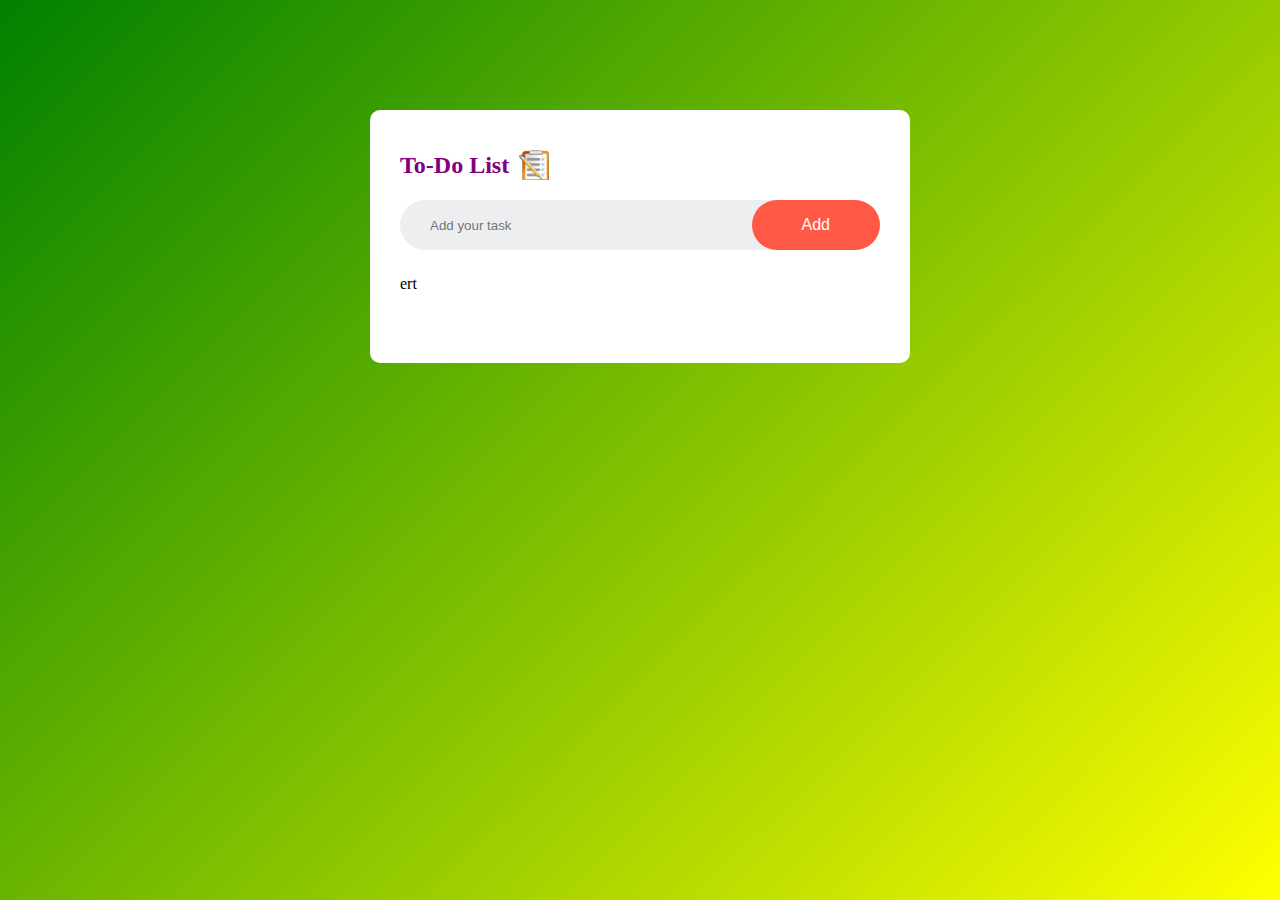
==== Js project-2/index.html @ 6e89e4b5 "updated2" ====
<!DOCTYPE html>
<html lang="en">
<head>
    <meta charset="UTF-8">
    <meta name="viewport" content="width=device-width, initial-scale=1.0">
    <title>Document</title>
</head>
<body>
    <link rel="stylesheet" href="style.css">
    <div class="container">
        <div class="todo-app">
            <h2>To-Do List <img src="./todoimage.jpg" alt=""></h2>
            <div class="row">
                <input type="text" id="input-box" placeholder="Add your task">
                <button onclick="addTask()">Add</button>
            </div>
            <ul id="list-container">ert
                <!-- <li class="checked">Task 1</li>
                <li>Task 2</li>
                <li>Task 3</li> -->
            </ul>
        </div>
        
    </div>
    <script src="app.js"></script>
</body>
</html>
---- Js project-2/style.css ----
*{
    margin:0;
    padding:0;
    box-sizing: border-box;
}
 .container{
    width: 100%;
    min-height: 100vh;
    background: linear-gradient(135deg,green,yellow);
    padding: 10px;
}
.todo-app {
    width: 100%;
    max-width: 540px;
    background: #fff;   
    margin: 100px auto 20px;
    padding: 40px 30px 70px;
    border-radius: 10px;
}
.todo-app h2 {
    color: purple;
    display: flex;
    align-items: center;
    margin-bottom: 20px;
}  
 .todo-app h2 img {
    width: 30px;
    margin-left: 10px;
}
.row {
    display: flex;
    align-items: center;
    justify-content: space-between;
    background: #edeef0;
    border-radius: 30px;
    padding-left: 20px;
    margin-bottom: 25px;

}
input {
    flex: 1;
    border: none;
    outline: none;
    background: transparent;
    padding: 10px;
}
button{
    border: none;
    outline: none;
    padding: 16px 50px;
    background: #ff5945;
    color: #fff;
    font-size: 16px;
    cursor: pointer;
    border-radius: 40px;
}
ul li {
    list-style: none;
    font-size: 17px;
    padding: 12px 8px 12px 50px;
    user-select: none;
    cursor: pointer;
    position: relative;
}
ul li::before {
    content: '';
    position: absolute;
    height: 28px;
    width: 28px;
    border-radius: 50%;
    background-image: url(uncheckedimage.png);
    background-size: cover;
    background-position: center;
    top: 12px;
    left: 8px;
}
ul li.checked{
    color: #555;
    text-decoration: line-through;
}
ul li.checked::before{
    background-image: url(checked3.png);
}
ul li span{
    position: absolute;
    right: 0;
    top: 5px;
    width: 40px;
    height: 40px;
    font-size: 22px;
    color: #555;
    line-height: 40px;
    text-align: center;
    border-radius: 50%;
}
ul li span:hover {
    background:#edeef0;

}
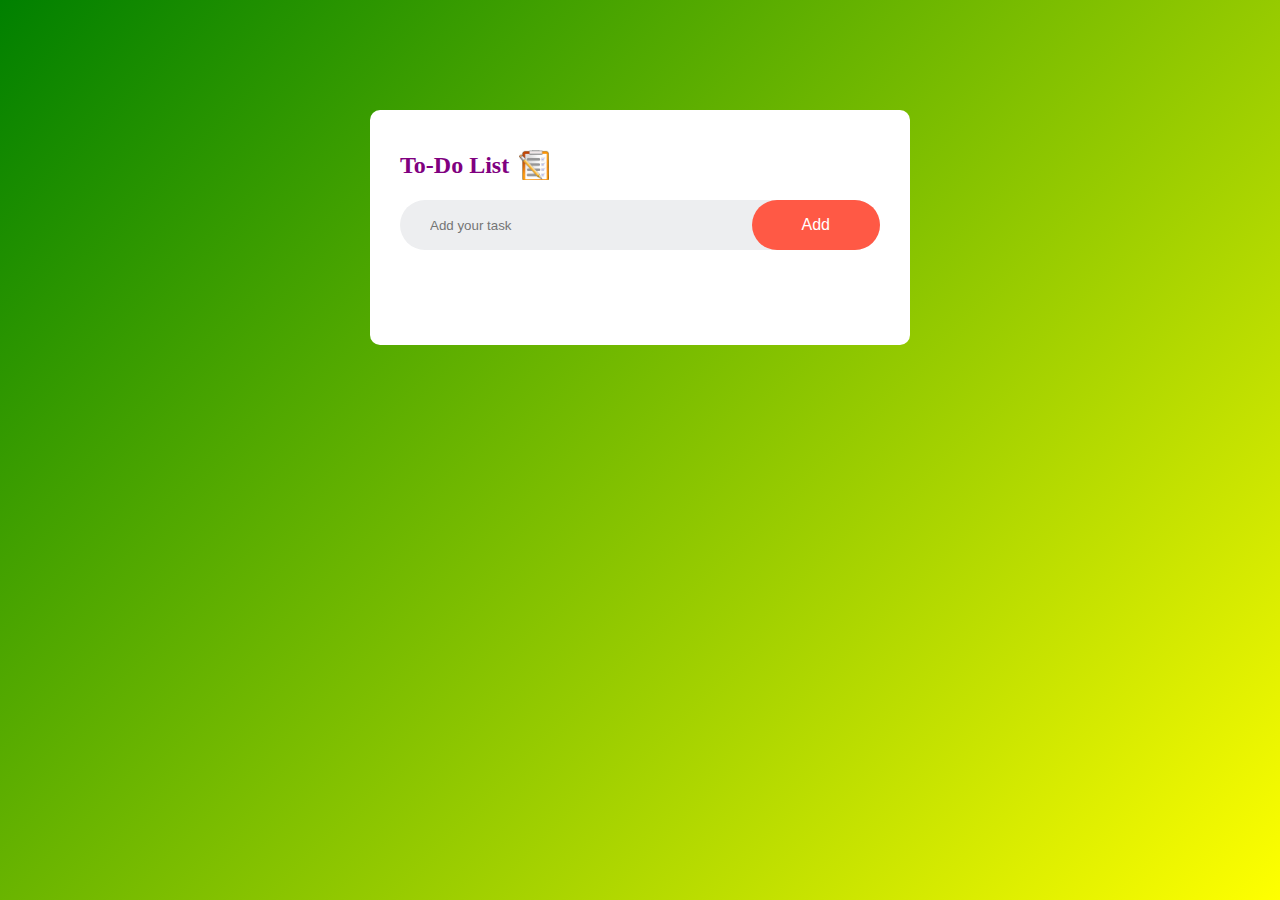
==== commit 5d93206f: "New Files Added" ====
--- a/Js project-2/index.html
+++ b/Js project-2/index.html
@@ -22,6 +22,6 @@
         </div>
         
     </div>
-    <script src="app.js"></script>
+    <script src="./script.js"></script>
 </body>
 </html>